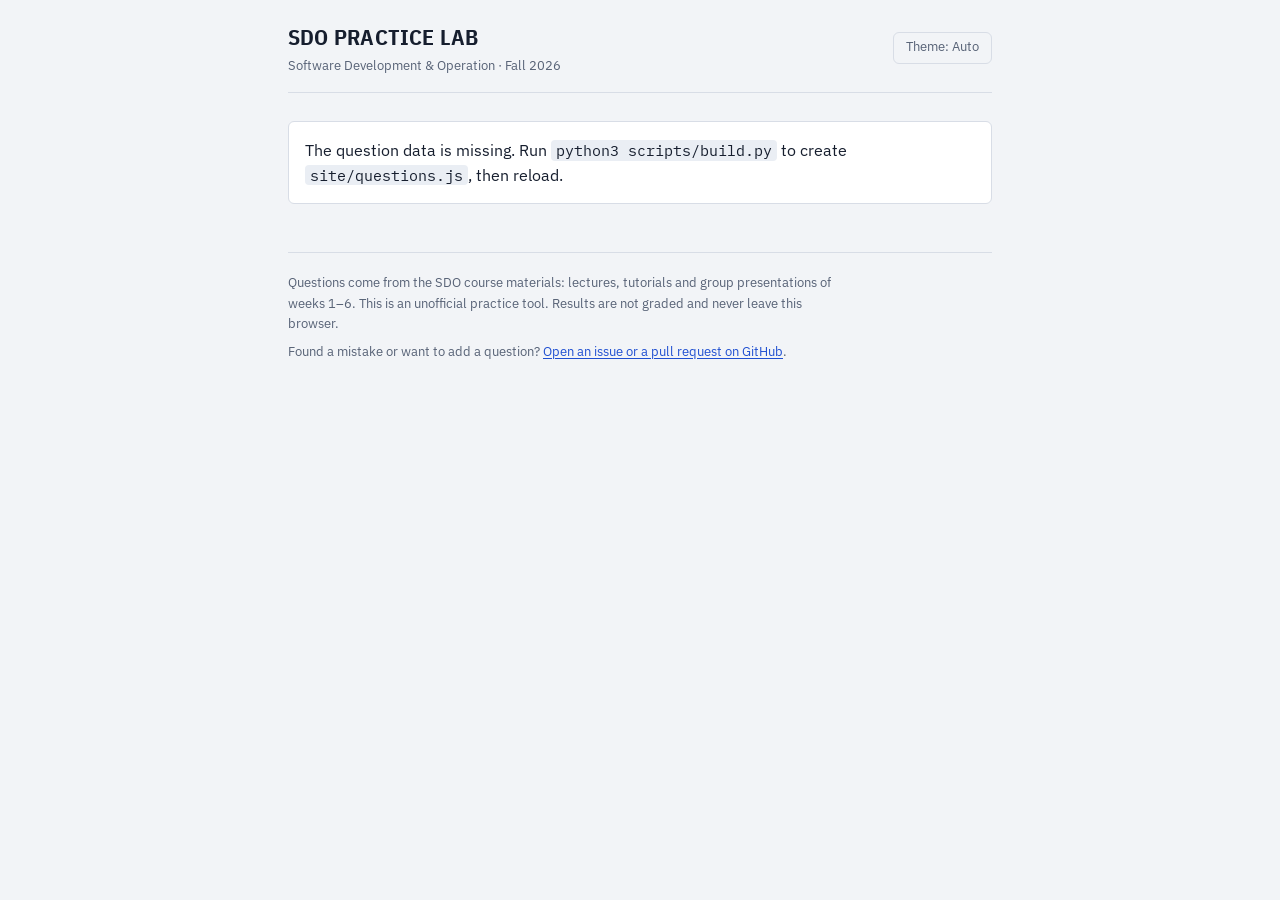
==== site/index.html @ 4c0d7647 "Initial version of SDO Practice Lab Static exam-practice site for Software Development & Operation: " ====
<!doctype html>
<html lang="en">
<head>
<meta charset="utf-8">
<meta name="viewport" content="width=device-width, initial-scale=1, viewport-fit=cover">
<title>SDO Practice Lab</title>
<meta name="description" content="Exam practice for Software Development & Operation at Constructor University: questions from the lectures, tutorials and group presentations.">
<link rel="stylesheet" href="style.css">
</head>
<body>
<div class="shell">
  <header class="topbar">
    <a class="wordmark" href="#" data-action="home" aria-label="SDO Practice Lab, back to start">
      <span class="wordmark-name">SDO Practice Lab</span>
      <span class="wordmark-sub">Software Development &amp; Operation · Fall 2026</span>
    </a>
    <button type="button" class="ghost theme-toggle" id="theme-toggle" data-action="theme" aria-label="Change colour theme">Theme: Auto</button>
  </header>

  <main id="app" tabindex="-1">
    <noscript><p class="note">This practice tool needs JavaScript.</p></noscript>
  </main>

  <footer class="footer">
    <p>Questions come from the SDO course materials: lectures, tutorials and group presentations of weeks 1–6. This is an unofficial practice tool. Results are not graded and never leave this browser.</p>
    <p>Found a mistake or want to add a question? <a id="repo-link" href="https://github.com/uhuseynov/sdo-practice-lab" target="_blank" rel="noopener">Open an issue or a pull request on GitHub</a>.</p>
  </footer>
</div>
<script src="questions.js"></script>
<script src="app.js"></script>
</body>
</html>
---- site/style.css ----
/* Self-hosted IBM Plex (SIL OFL 1.1, see fonts/OFL.txt) - no requests to third-party font servers. */
@font-face { font-family: "IBM Plex Sans"; font-weight: 400; font-style: normal; font-display: swap; src: url("fonts/ibm-plex-sans-latin-400-normal.woff2") format("woff2"); }
@font-face { font-family: "IBM Plex Sans"; font-weight: 600; font-style: normal; font-display: swap; src: url("fonts/ibm-plex-sans-latin-600-normal.woff2") format("woff2"); }
@font-face { font-family: "IBM Plex Sans Condensed"; font-weight: 600; font-style: normal; font-display: swap; src: url("fonts/ibm-plex-sans-condensed-latin-600-normal.woff2") format("woff2"); }
@font-face { font-family: "IBM Plex Sans Condensed"; font-weight: 700; font-style: normal; font-display: swap; src: url("fonts/ibm-plex-sans-condensed-latin-700-normal.woff2") format("woff2"); }
@font-face { font-family: "IBM Plex Mono"; font-weight: 400; font-style: normal; font-display: swap; src: url("fonts/ibm-plex-mono-latin-400-normal.woff2") format("woff2"); }
@font-face { font-family: "IBM Plex Mono"; font-weight: 500; font-style: normal; font-display: swap; src: url("fonts/ibm-plex-mono-latin-500-normal.woff2") format("woff2"); }

/* Layout: one 46rem workbench column; progress is drawn as a CI pipeline (one stage per question). */
:root {
  --bg: #f2f4f7;
  --surface: #ffffff;
  --ink: #161e2e;
  --muted: #576276;
  --line: #d8dde6;
  --accent: #1f4fd1;
  --accent-ink: #ffffff;
  --accent-soft: #e4ebfc;
  --pass: #1b7a4b;
  --pass-soft: #def2e6;
  --fail: #c0362e;
  --fail-soft: #fbe5e3;
  --code-bg: #eaeef4;
  --focus: #1f4fd1;

  --font-display: "IBM Plex Sans Condensed", "Arial Narrow", "Roboto Condensed", system-ui, sans-serif;
  --font-body: "IBM Plex Sans", system-ui, -apple-system, "Segoe UI", Roboto, sans-serif;
  --font-mono: "IBM Plex Mono", ui-monospace, SFMono-Regular, Menlo, Consolas, monospace;

  --step--1: 0.8125rem;
  --step-0: 1rem;
  --step-1: 1.1875rem;
  --step-2: 1.5rem;
  --step-3: 2.125rem;
  --radius: 6px;
}
@media (prefers-color-scheme: dark) {
  :root:not([data-theme="light"]) {
    --bg: #0d1219; --surface: #151c27; --ink: #e3e8f0; --muted: #97a2b5; --line: #273244;
    --accent: #7e9cff; --accent-ink: #0d1219; --accent-soft: #1b2847;
    --pass: #4cc38a; --pass-soft: #12301f; --fail: #ff7d73; --fail-soft: #3a1c1a;
    --code-bg: #1c2532; --focus: #a9bcff;
    color-scheme: dark;
  }
}
:root[data-theme="dark"] {
  --bg: #0d1219; --surface: #151c27; --ink: #e3e8f0; --muted: #97a2b5; --line: #273244;
  --accent: #7e9cff; --accent-ink: #0d1219; --accent-soft: #1b2847;
  --pass: #4cc38a; --pass-soft: #12301f; --fail: #ff7d73; --fail-soft: #3a1c1a;
  --code-bg: #1c2532; --focus: #a9bcff;
  color-scheme: dark;
}
:root[data-theme="light"] { color-scheme: light; }

* { box-sizing: border-box; }
html { -webkit-text-size-adjust: 100%; }
body {
  margin: 0;
  background: var(--bg);
  color: var(--ink);
  font: 400 var(--step-0)/1.55 var(--font-body);
}
.shell { max-width: 46rem; margin: 0 auto; padding-inline: 16px; padding-block: 0 2.5rem; }
[hidden] { display: none !important; }

a { color: var(--accent); text-underline-offset: 2px; }
:focus-visible { outline: 2px solid var(--focus); outline-offset: 2px; }
#app:focus { outline: none; }

h1, h2, h3 { font-family: var(--font-display); font-weight: 700; line-height: 1.15; margin: 0; text-wrap: balance; }
h1 { font-size: var(--step-3); letter-spacing: -0.005em; }
h2 { font-size: var(--step-2); }
h3 { font-size: var(--step-1); font-weight: 600; }
p { margin: 0; }
.muted { color: var(--muted); }
.eyebrow {
  font-family: var(--font-display); font-weight: 600; font-size: var(--step--1);
  text-transform: uppercase; letter-spacing: 0.08em; color: var(--muted);
}
code, .mono { font-family: var(--font-mono); font-size: 0.92em; }
:not(pre) > code { background: var(--code-bg); padding: 0.05em 0.35em; border-radius: 4px; white-space: break-spaces; }
pre.code {
  margin: 0; padding: 0.8rem 1rem; background: var(--code-bg); border-radius: var(--radius);
  font: 400 0.9375rem/1.5 var(--font-mono); overflow-x: auto; white-space: pre;
}

/* ---------- top bar ---------- */
.topbar {
  display: flex; align-items: center; justify-content: space-between; gap: 1rem; flex-wrap: wrap;
  padding-block: 1.25rem 1rem; border-bottom: 1px solid var(--line); margin-bottom: 1.75rem;
}
.wordmark { display: grid; gap: 0.1rem; text-decoration: none; color: var(--ink); min-width: 0; }
.wordmark-name { font-family: var(--font-display); font-weight: 700; font-size: 1.375rem; letter-spacing: 0.01em; text-transform: uppercase; }
.wordmark-sub { font-size: var(--step--1); color: var(--muted); }

/* ---------- buttons ---------- */
button { font: inherit; color: inherit; }
.btn, .ghost, .chip {
  cursor: pointer; border-radius: var(--radius); border: 1px solid var(--line);
  background: var(--surface); padding: 0.55rem 1rem; line-height: 1.3;
  transition: background-color .15s, border-color .15s;
}
.btn { background: var(--accent); color: var(--accent-ink); border-color: var(--accent); font-weight: 600; }
.btn:hover { filter: brightness(1.08); }
.btn:disabled { opacity: 0.45; cursor: not-allowed; filter: none; }
.ghost { background: transparent; }
.ghost:hover, .chip:hover { border-color: var(--accent); }
.theme-toggle { font-size: var(--step--1); padding: 0.4rem 0.75rem; color: var(--muted); }
.row { display: flex; gap: 0.75rem; flex-wrap: wrap; align-items: center; }
.row.end { justify-content: flex-end; }

/* ---------- home ---------- */
.home { display: grid; gap: 2rem; }
.intro { display: grid; gap: 0.6rem; }
.intro p { max-width: 62ch; color: var(--muted); }

.summary { display: grid; gap: 0.6rem; }
.summary-line { display: flex; flex-wrap: wrap; gap: 0.25rem 1.25rem; font-variant-numeric: tabular-nums; }
.summary-line strong { font-weight: 600; }
.meter { height: 6px; background: var(--line); border-radius: 3px; overflow: hidden; }
.meter > span { display: block; height: 100%; background: var(--accent); border-radius: 3px; }

.panel { background: var(--surface); border: 1px solid var(--line); border-radius: var(--radius); padding: 1.25rem; display: grid; gap: 1rem; }
.panel-head { display: grid; gap: 0.25rem; }
.tabs { display: inline-flex; border: 1px solid var(--line); border-radius: var(--radius); overflow: hidden; width: fit-content; }
.tabs button { border: 0; background: transparent; padding: 0.4rem 0.9rem; cursor: pointer; color: var(--muted); }
.tabs button[aria-selected="true"] { background: var(--accent-soft); color: var(--ink); font-weight: 600; }
.chips { display: grid; grid-template-columns: repeat(auto-fill, minmax(min(13rem, 100%), 1fr)); gap: 0.5rem; }
.chip { display: grid; gap: 0.05rem; text-align: left; padding: 0.5rem 0.8rem; min-width: 0; }
.chip[aria-pressed="true"] { border-color: var(--accent); background: var(--accent-soft); }
.chip-title { font-weight: 600; font-size: 0.9375rem; }
.chip-sub { font-size: var(--step--1); color: var(--muted); font-variant-numeric: tabular-nums; }

.split { display: grid; grid-template-columns: 1fr 1fr; gap: 1rem; }
.split > * { min-width: 0; }
.split .panel { display: flex; flex-direction: column; }
.split .panel > .row:last-child { margin-top: auto; }
.seg { display: flex; gap: 0.4rem; flex-wrap: wrap; align-items: center; }
.seg-label { font-size: var(--step--1); color: var(--muted); margin-right: 0.25rem; }
.seg .chip { padding: 0.35rem 0.8rem; font-variant-numeric: tabular-nums; }

.coverage { display: grid; gap: 0.25rem; }
.cov-row {
  display: grid; grid-template-columns: minmax(0, 1fr) 7rem auto; gap: 0.5rem 1rem; align-items: center;
  padding-block: 0.7rem; border-top: 1px solid var(--line);
}
.cov-row:first-child { border-top: 0; }
.cov-name { display: grid; gap: 0.05rem; min-width: 0; }
.cov-name strong { font-weight: 600; }
.cov-name span { font-size: var(--step--1); color: var(--muted); }
.cov-stat { display: grid; gap: 0.3rem; font-size: var(--step--1); color: var(--muted); font-variant-numeric: tabular-nums; }
.cov-row .ghost { padding: 0.35rem 0.75rem; font-size: var(--step--1); }

/* ---------- run (quiz) ---------- */
.run { display: grid; gap: 1.25rem; }
.run-bar {
  position: sticky; top: env(safe-area-inset-top, 0px); z-index: 2;
  background: var(--bg); padding-block: 0.5rem 0.75rem; display: grid; gap: 0.6rem;
  border-bottom: 1px solid var(--line);
}
.run-meta { display: flex; justify-content: space-between; align-items: center; gap: 0.75rem; flex-wrap: wrap; }
.run-label { display: flex; align-items: baseline; gap: 0.75rem; flex-wrap: wrap; min-width: 0; }
.run-count { font-variant-numeric: tabular-nums; color: var(--muted); font-size: var(--step--1); }
.timer { font-family: var(--font-mono); font-weight: 500; font-variant-numeric: tabular-nums; padding: 0.15rem 0.5rem; border-radius: 4px; background: var(--code-bg); }
.timer.low { background: var(--fail-soft); color: var(--fail); }

/* the pipeline: one stage per question */
.pipeline { overflow-x: auto; padding-bottom: 2px; scrollbar-width: thin; }
.pipeline ol { list-style: none; margin: 0; padding: 0.15rem 0.1rem; display: flex; align-items: center; width: max-content; min-width: 100%; }
.pipeline li { display: flex; align-items: center; flex: 1 0 auto; }
.pipeline li:first-child { flex: 0 0 auto; }
.pipeline li + li::before { content: ""; height: 2px; flex: 1 0 6px; min-width: 6px; background: var(--line); }
.pipeline li.done + li::before, .pipeline li.pass + li::before, .pipeline li.fail + li::before { background: var(--muted); }
.stage {
  width: 1.1rem; height: 1.1rem; border-radius: 3px; border: 2px solid var(--line); background: var(--surface);
  display: grid; place-items: center; padding: 0; font-size: 0.65rem; line-height: 1; flex: none; color: transparent;
}
button.stage { cursor: pointer; }
.stage.current { border-color: var(--accent); box-shadow: 0 0 0 3px var(--accent-soft); }
.stage.done { background: var(--muted); border-color: var(--muted); }
.stage.pass { background: var(--pass); border-color: var(--pass); color: var(--surface); }
.stage.fail { background: var(--fail); border-color: var(--fail); color: var(--surface); }

.card { background: var(--surface); border: 1px solid var(--line); border-radius: var(--radius); padding: 1.4rem; display: grid; gap: 1.1rem; }
.q-meta { display: flex; gap: 0.5rem 1rem; flex-wrap: wrap; align-items: baseline; }
.q-prompt { font-size: var(--step-1); font-weight: 600; line-height: 1.4; max-width: 62ch; }

.options { display: grid; gap: 0.6rem; }
.opt {
  display: grid; grid-template-columns: 1.75rem minmax(0, 1fr); gap: 0.75rem; align-items: start; text-align: left;
  border: 1px solid var(--line); border-radius: var(--radius); background: var(--surface); padding: 0.75rem 0.9rem; cursor: pointer;
}
.opt:hover:not(:disabled) { border-color: var(--accent); }
.opt[aria-pressed="true"] { border-color: var(--accent); background: var(--accent-soft); }
.opt:disabled { cursor: default; }
.opt .key {
  font-family: var(--font-mono); font-size: var(--step--1); color: var(--muted);
  border: 1px solid var(--line); border-radius: 4px; width: 1.75rem; height: 1.6rem; display: grid; place-items: center;
}
.opt .txt { min-width: 0; overflow-wrap: anywhere; }
.opt.code .txt { font-family: var(--font-mono); }
.opt.is-correct { border-color: var(--pass); background: var(--pass-soft); }
.opt.is-wrong { border-color: var(--fail); background: var(--fail-soft); }
.tf { grid-template-columns: 1fr 1fr; }

/* order questions */
.order { display: grid; gap: 0.9rem; }
.order-label { font-size: var(--step--1); color: var(--muted); }
.slots { list-style: none; margin: 0; padding: 0; display: grid; gap: 0.45rem; counter-reset: slot; }
.slots li { display: grid; grid-template-columns: 1.75rem minmax(0, 1fr); gap: 0.6rem; align-items: center; }
.slots li::before { counter-increment: slot; content: counter(slot); font-family: var(--font-mono); font-size: var(--step--1); color: var(--muted); text-align: right; }
.slot-empty { border: 1px dashed var(--line); border-radius: var(--radius); height: 2.6rem; }
.item {
  text-align: left; border: 1px solid var(--line); border-radius: var(--radius); background: var(--surface);
  padding: 0.6rem 0.8rem; cursor: pointer; min-width: 0; overflow-wrap: anywhere;
}
.item:hover:not(:disabled) { border-color: var(--accent); }
.item.code { font-family: var(--font-mono); font-size: 0.9rem; }
.item.placed { background: var(--accent-soft); border-color: var(--accent); }
.item.is-correct { background: var(--pass-soft); border-color: var(--pass); }
.item.is-wrong { background: var(--fail-soft); border-color: var(--fail); }
.item:disabled { cursor: default; }
.pool { display: flex; flex-wrap: wrap; gap: 0.5rem; }

/* typed answers */
.term {
  display: flex; align-items: center; gap: 0.5rem; flex-wrap: wrap;
  background: var(--code-bg); border-radius: var(--radius); padding: 0.6rem 0.8rem; font-family: var(--font-mono);
}
.term .pre, .term .post { color: var(--muted); white-space: nowrap; }
.term input {
  flex: 1 1 10rem; min-width: 0; font: 500 1rem var(--font-mono); color: var(--ink);
  background: var(--surface); border: 1px solid var(--line); border-radius: 4px; padding: 0.45rem 0.6rem;
}
.term input:focus-visible { outline: 2px solid var(--focus); outline-offset: 1px; }
.term input.is-correct { border-color: var(--pass); }
.term input.is-wrong { border-color: var(--fail); }

/* feedback */
.feedback { border-radius: var(--radius); padding: 1rem 1.1rem; display: grid; gap: 0.5rem; border-left: 4px solid var(--line); background: var(--bg); }
.feedback.ok { border-left-color: var(--pass); }
.feedback.no { border-left-color: var(--fail); }
.verdict { font-family: var(--font-display); font-weight: 700; font-size: var(--step-1); }
.feedback.ok .verdict { color: var(--pass); }
.feedback.no .verdict { color: var(--fail); }
.feedback .expl { max-width: 62ch; }
.source { font-size: var(--step--1); color: var(--muted); }
.answer-list { margin: 0; padding-left: 1.4rem; }

.confirm { display: grid; gap: 0.75rem; padding: 1rem; border: 1px solid var(--fail); border-radius: var(--radius); background: var(--fail-soft); }

/* ---------- results ---------- */
.results { display: grid; gap: 1.5rem; }
.score { display: grid; gap: 0.75rem; }
.score-num { font-family: var(--font-display); font-weight: 700; font-size: 3rem; line-height: 1; font-variant-numeric: tabular-nums; }
.score-num small { font-size: var(--step-1); font-weight: 600; color: var(--muted); margin-left: 0.4rem; }
.passbar { position: relative; height: 10px; background: var(--line); border-radius: 5px; }
.passbar > span { position: absolute; inset: 0 auto 0 0; border-radius: 5px; background: var(--pass); }
.passbar.below > span { background: var(--fail); }
.passbar .mark { position: absolute; top: -5px; bottom: -5px; width: 2px; background: var(--ink); }
.passbar-legend { display: flex; justify-content: space-between; font-size: var(--step--1); color: var(--muted); font-variant-numeric: tabular-nums; }
.status-pill { display: inline-block; font-size: var(--step--1); font-weight: 600; padding: 0.15rem 0.55rem; border-radius: 999px; }
.status-pill.ok { background: var(--pass-soft); color: var(--pass); }
.status-pill.no { background: var(--fail-soft); color: var(--fail); }

.review { display: grid; gap: 0.5rem; }
.review details { background: var(--surface); border: 1px solid var(--line); border-radius: var(--radius); }
.review summary { cursor: pointer; padding: 0.75rem 1rem; display: grid; grid-template-columns: 1.25rem minmax(0, 1fr); gap: 0.6rem; align-items: start; }
.review summary::-webkit-details-marker { display: none; }
.review .mark-ok { color: var(--pass); font-weight: 700; }
.review .mark-no { color: var(--fail); font-weight: 700; }
.review .body { padding: 0 1rem 1rem 2.85rem; display: grid; gap: 0.5rem; }
.review dl { margin: 0; display: grid; grid-template-columns: max-content minmax(0, 1fr); gap: 0.25rem 0.75rem; font-size: 0.9375rem; }
.review dt { color: var(--muted); }
.review dd { margin: 0; overflow-wrap: anywhere; }

.footer { margin-top: 3rem; padding-top: 1.25rem; border-top: 1px solid var(--line); display: grid; gap: 0.5rem; font-size: var(--step--1); color: var(--muted); }
.footer p { max-width: 70ch; }
.note { padding: 1rem; border: 1px solid var(--line); border-radius: var(--radius); background: var(--surface); }

@media (max-width: 40rem) {
  h1 { font-size: 1.75rem; }
  .split { grid-template-columns: 1fr; }
  .tf { grid-template-columns: 1fr; }
  .card, .panel { padding: 1rem; }
  .cov-row { grid-template-columns: minmax(0, 1fr) auto; }
  .cov-row .cov-stat { grid-column: 1 / -1; grid-row: 2; }
  .score-num { font-size: 2.5rem; }
  .review .body { padding-left: 1rem; }
}
@media (prefers-reduced-motion: reduce) {
  * { transition: none !important; scroll-behavior: auto !important; }
}
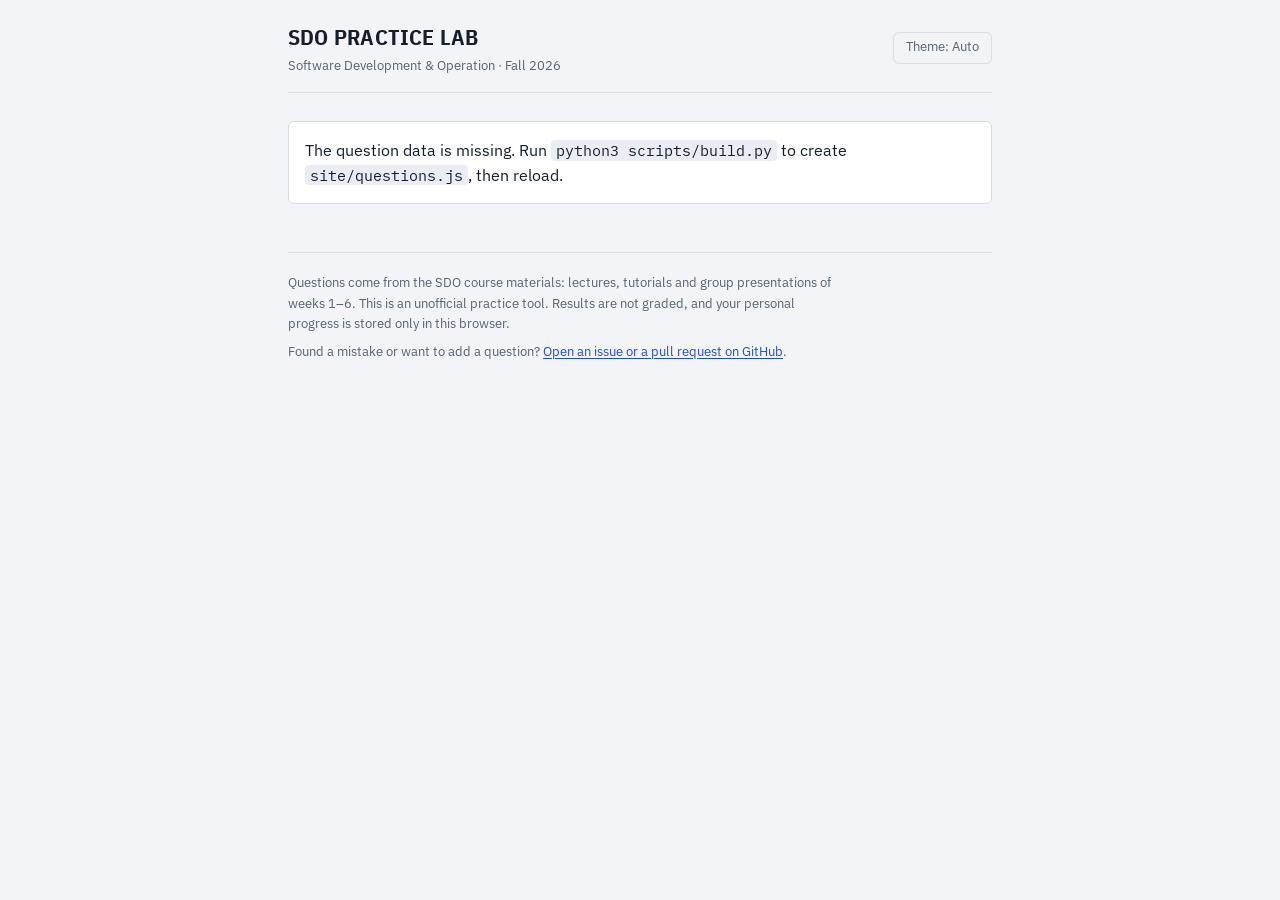
==== commit dfc62c59: "Add anonymous class statistics and TA dashboard - Practice site optionally sends each answer anonymo" ====
--- a/site/index.html
+++ b/site/index.html
@@ -22,10 +22,12 @@
   </main>
 
   <footer class="footer">
-    <p>Questions come from the SDO course materials: lectures, tutorials and group presentations of weeks 1–6. This is an unofficial practice tool. Results are not graded and never leave this browser.</p>
+    <p>Questions come from the SDO course materials: lectures, tutorials and group presentations of weeks 1–6. This is an unofficial practice tool. Results are not graded, and your personal progress is stored only in this browser.</p>
+    <p id="stats-note" hidden></p>
     <p>Found a mistake or want to add a question? <a id="repo-link" href="https://github.com/uhuseynov/sdo-practice-lab" target="_blank" rel="noopener">Open an issue or a pull request on GitHub</a>.</p>
   </footer>
 </div>
+<script src="config.js"></script>
 <script src="questions.js"></script>
 <script src="app.js"></script>
 </body>
--- a/site/style.css
+++ b/site/style.css
@@ -291,3 +291,64 @@
 @media (prefers-reduced-motion: reduce) {
   * { transition: none !important; scroll-behavior: auto !important; }
 }
+
+/* ---------- shared small pieces ---------- */
+.linklike { background: none; border: 0; padding: 0; color: var(--accent); text-decoration: underline; text-underline-offset: 2px; cursor: pointer; font: inherit; }
+.sr { position: absolute; width: 1px; height: 1px; overflow: hidden; clip: rect(0 0 0 0); white-space: nowrap; }
+.num { text-align: right; font-variant-numeric: tabular-nums; white-space: nowrap; }
+
+/* ---------- TA dashboard ---------- */
+.shell-wide { max-width: 64rem; }
+#stats { display: grid; gap: 1.5rem; }
+#stats:focus { outline: none; }
+.stats-empty, .login { display: grid; gap: 1rem; max-width: 34rem; }
+.stats-empty p { color: var(--muted); max-width: 62ch; }
+.field { display: grid; gap: 0.35rem; }
+.field span { font-size: var(--step--1); font-weight: 600; }
+.field input {
+  font: inherit; color: var(--ink); background: var(--surface); border: 1px solid var(--line);
+  border-radius: var(--radius); padding: 0.55rem 0.7rem; min-width: 0;
+}
+.form-error { color: var(--fail); background: var(--fail-soft); border-radius: var(--radius); padding: 0.6rem 0.8rem; }
+
+.dash-head { display: flex; justify-content: space-between; align-items: flex-end; gap: 1rem; flex-wrap: wrap; }
+
+.tiles { display: grid; grid-template-columns: repeat(auto-fit, minmax(min(9rem, 100%), 1fr)); gap: 0.75rem; }
+.tile { background: var(--surface); border: 1px solid var(--line); border-radius: var(--radius); padding: 1rem 1.1rem; display: grid; gap: 0.2rem; align-content: start; }
+.tile-label { font-size: var(--step--1); color: var(--muted); }
+.tile-value { font-size: 1.75rem; font-weight: 600; line-height: 1.15; }
+.tile-sub { font-size: var(--step--1); color: var(--muted); }
+
+.chart { padding-block: 1.75rem 1.75rem; padding-left: 2.5rem; }
+.plot { position: relative; height: 11rem; }
+.gridline { position: absolute; left: 0; right: 0; border-top: 1px solid var(--line); }
+.gridline .y { position: absolute; right: 100%; top: 0; transform: translateY(-50%); padding-right: 0.5rem; font-size: var(--step--1); color: var(--muted); font-variant-numeric: tabular-nums; }
+.cols { position: absolute; inset: 0; display: flex; gap: 2px; align-items: flex-end; }
+.col { flex: 1 1 0; height: 100%; position: relative; display: flex; justify-content: center; align-items: flex-end; min-width: 0; border-radius: 4px; }
+.col:hover { background: var(--accent-soft); }
+.bar { display: block; width: min(24px, 70%); background: var(--accent); border-radius: 4px 4px 0 0; }
+.x { position: absolute; top: 100%; margin-top: 0.4rem; font-size: var(--step--1); color: var(--muted); font-variant-numeric: tabular-nums; }
+.tip {
+  position: absolute; top: -0.4rem; transform: translate(-50%, -100%); z-index: 3; pointer-events: none;
+  background: var(--ink); color: var(--bg); font-size: var(--step--1); padding: 0.3rem 0.6rem; border-radius: 4px; white-space: nowrap;
+}
+
+.table-wrap { overflow-x: auto; }
+table { width: 100%; border-collapse: collapse; font-size: 0.9375rem; }
+th, td { text-align: left; padding: 0.6rem 0.6rem; border-top: 1px solid var(--line); vertical-align: top; }
+thead th { border-top: 0; font-size: var(--step--1); color: var(--muted); font-weight: 600; }
+tbody th { font-weight: 600; }
+.q-table { min-width: 40rem; }
+.q-text { display: block; max-width: 48ch; }
+.q-sub { display: block; font-size: var(--step--1); color: var(--muted); margin-top: 0.15rem; }
+.meter-cell { display: grid; grid-template-columns: minmax(4rem, 10rem) 3rem; gap: 0.6rem; align-items: center; }
+.meter.soft { background: var(--accent-soft); }
+.as-table summary { cursor: pointer; color: var(--accent); font-size: var(--step--1); }
+details.panel.as-table summary { color: var(--ink); font-size: inherit; }
+.inline-h { display: inline; font-size: var(--step-1); }
+
+@media (max-width: 40rem) {
+  .x-odd { display: none; }
+  .chart { padding-left: 2rem; }
+}
+.q-table th:first-child { width: 42%; }
